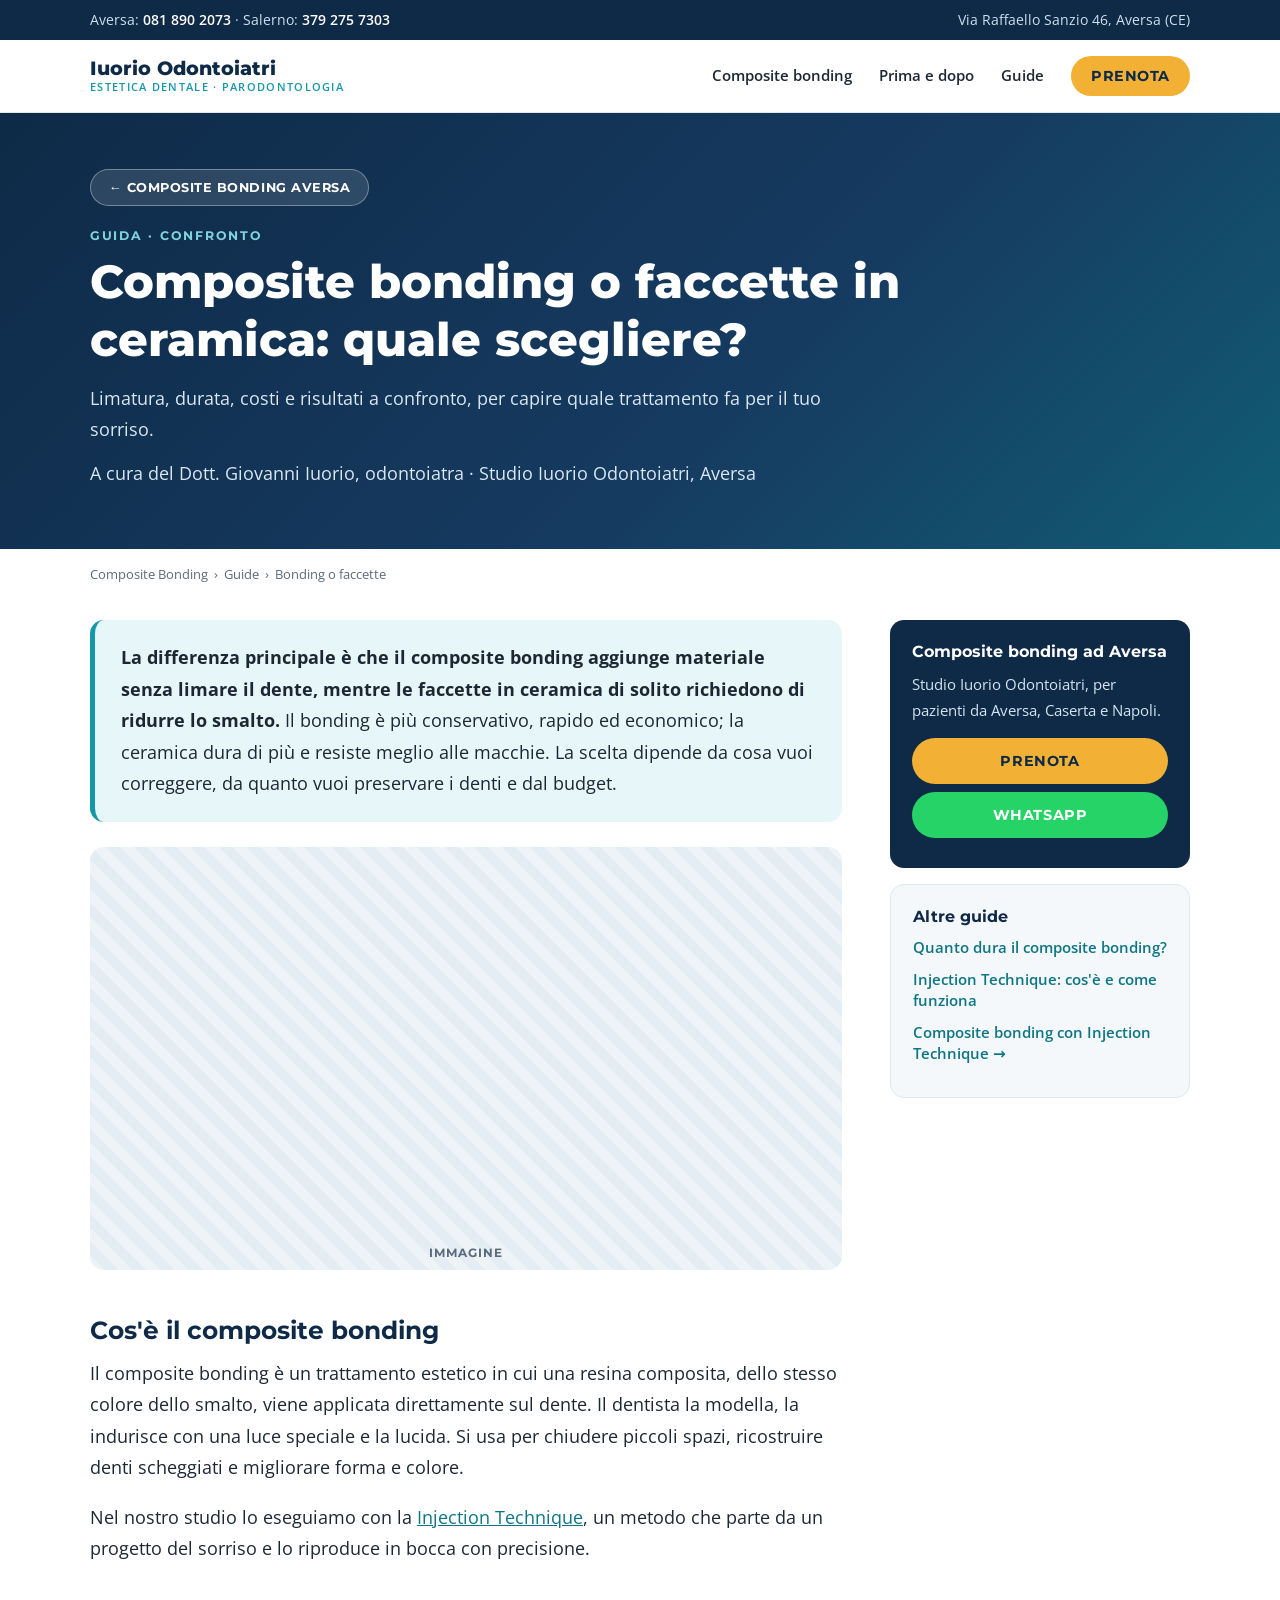
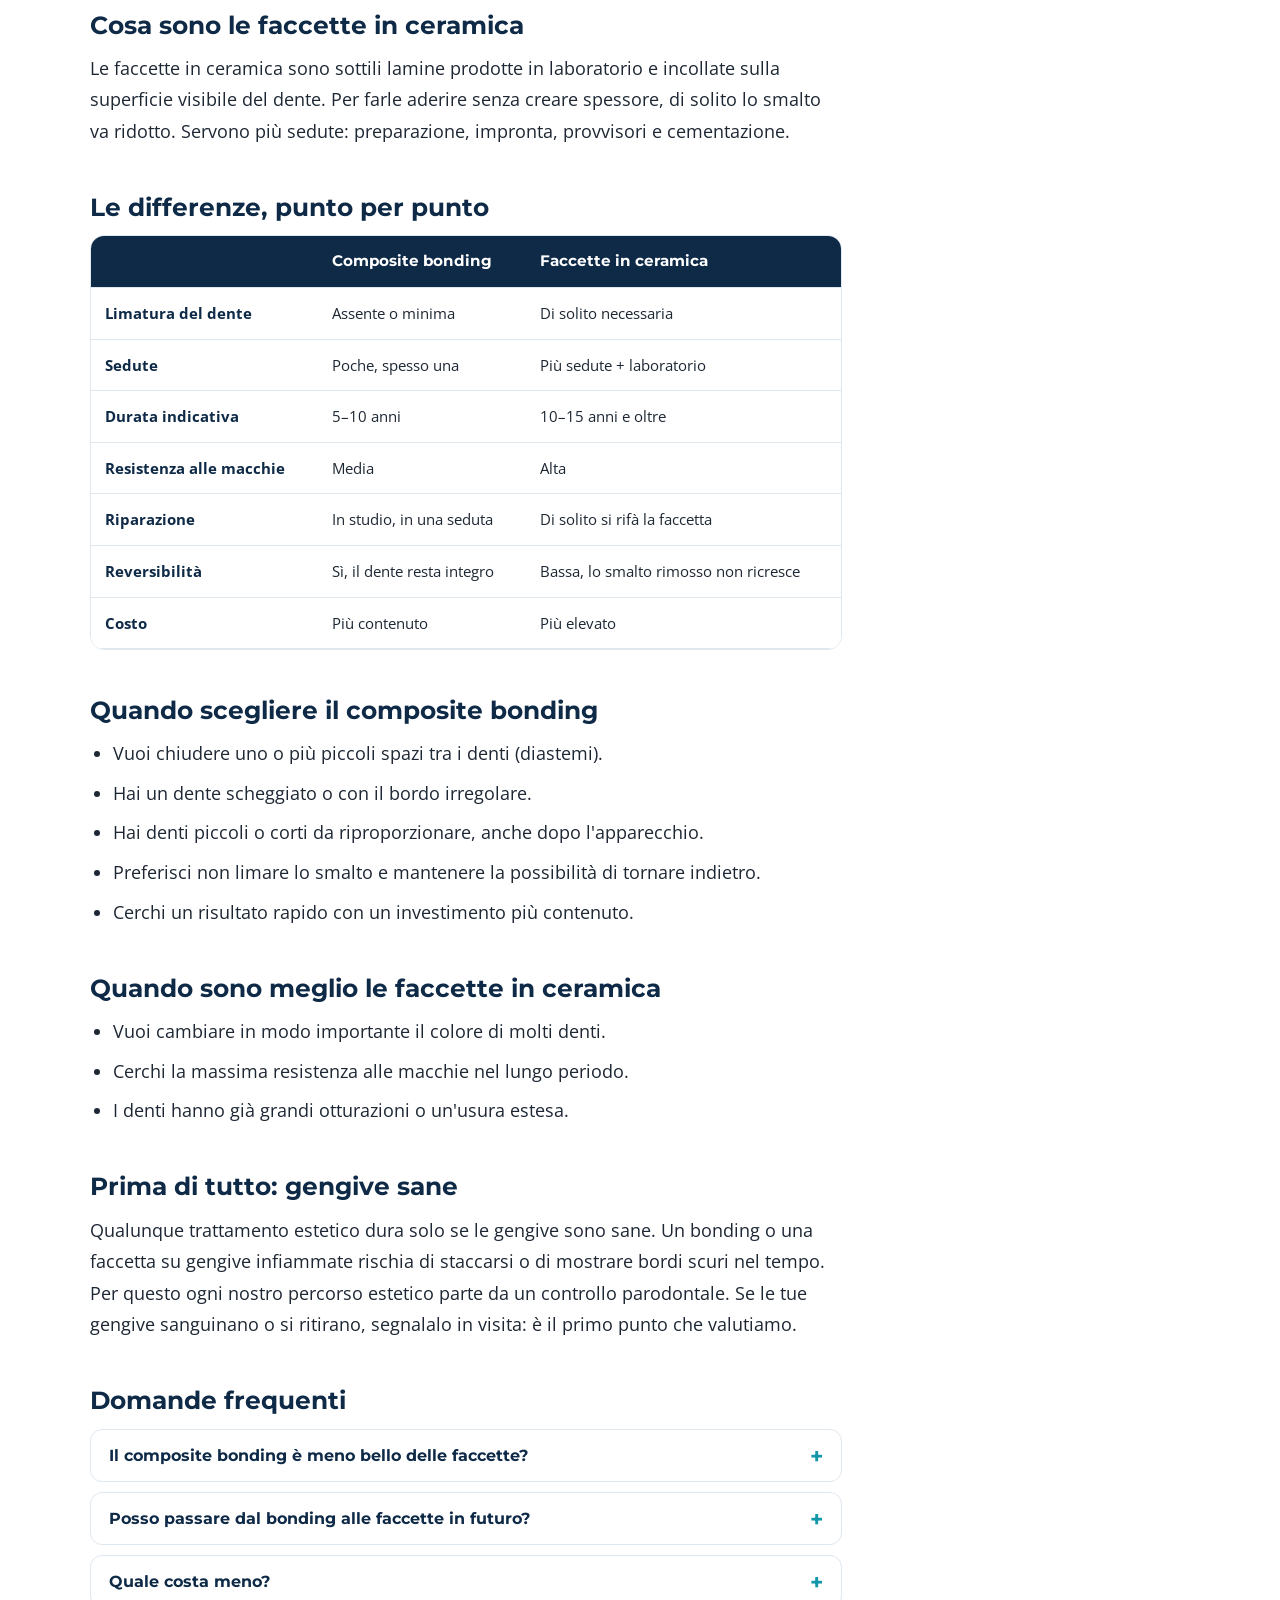
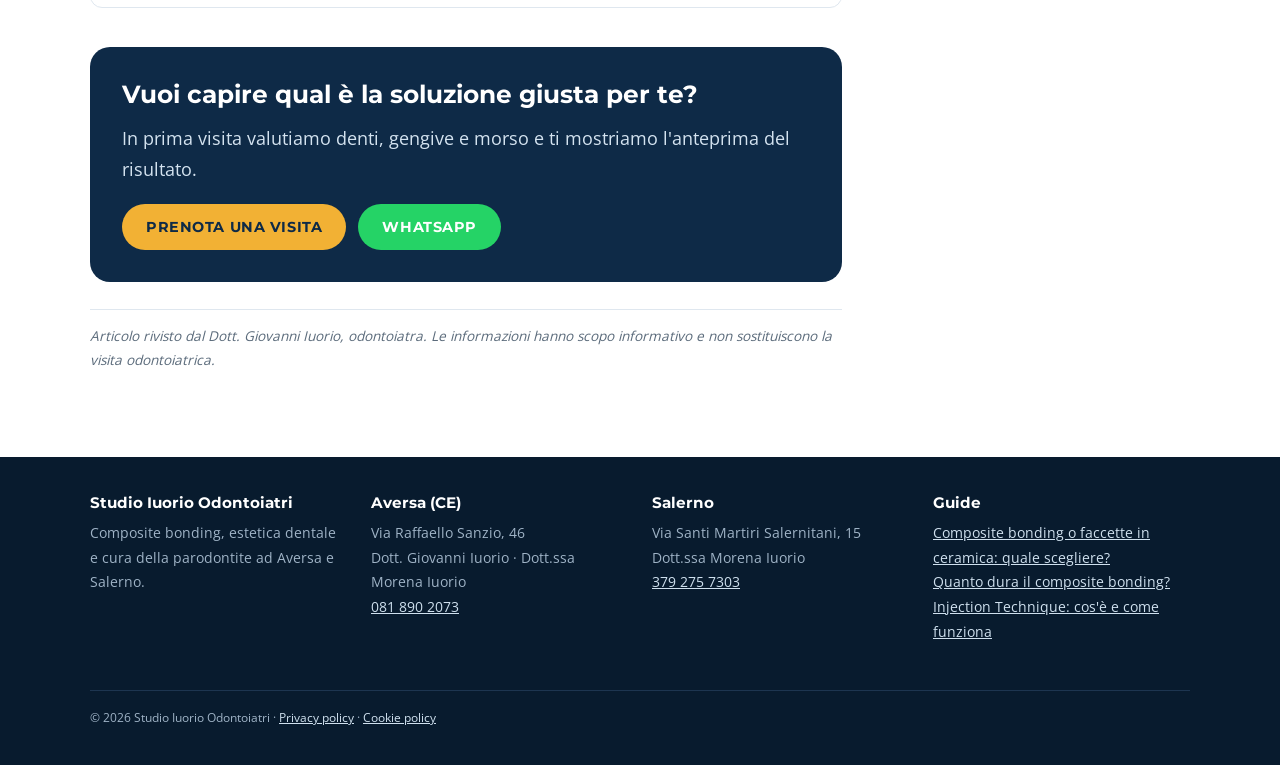
==== composite-bonding-o-faccette.html @ a91147c6 "Prima versione del sito Composite Bonding Aversa Landing, tre guide, pagina di ringraziamento, modul" ====
<!doctype html>
<html lang="it">
<head>
<meta charset="utf-8">
<meta name="viewport" content="width=device-width, initial-scale=1">
<title>Composite bonding o faccette in ceramica: quale scegliere? | Iuorio Odontoiatri</title>
<meta name="description" content="Differenze tra composite bonding e faccette in ceramica: limatura, durata, costi e risultati. La guida per scegliere, a cura dello Studio Iuorio Odontoiatri di Aversa.">
<meta name="robots" content="index, follow, max-image-preview:large">
<!-- Aggiungere qui il canonical con l'indirizzo definitivo della pagina, es.:
<link rel="canonical" href="https://www.TUODOMINIO.it/composite-bonding-o-faccette/"> -->
<meta name="geo.region" content="IT-CE">
<meta name="geo.placename" content="Aversa">
<meta property="og:locale" content="it_IT">
<meta property="og:type" content="article">
<meta property="og:site_name" content="Studio Iuorio Odontoiatri">
<meta property="og:title" content="Composite bonding o faccette in ceramica: quale scegliere?">
<meta property="og:description" content="Differenze tra composite bonding e faccette in ceramica: limatura, durata, costi e risultati. La guida per scegliere, a cura dello Studio Iuorio Odontoiatri di Aversa.">
<meta name="twitter:card" content="summary_large_image">
<link rel="preload" href="fonts/montserrat-latin-800-normal.woff2" as="font" type="font/woff2" crossorigin>
<link rel="stylesheet" href="fonts.css">
<script type="application/ld+json">
{
  "@context": "https://schema.org",
  "@graph": [
    {
      "@type": "MedicalWebPage",
      "name": "Composite bonding o faccette in ceramica: quale scegliere?",
      "description": "Differenze tra composite bonding e faccette in ceramica: limatura, durata, costi e risultati. La guida per scegliere, a cura dello Studio Iuorio Odontoiatri di Aversa.",
      "inLanguage": "it-IT",
      "about": {
        "@type": "MedicalProcedure",
        "name": "Composite bonding con Injection Technique"
      },
      "lastReviewed": "2026-10-22",
      "reviewedBy": {
        "@type": "Person",
        "name": "Dott. Giovanni Iuorio",
        "jobTitle": "Odontoiatra"
      }
    },
    {
      "@type": "Article",
      "headline": "Composite bonding o faccette in ceramica: quale scegliere?",
      "description": "Differenze tra composite bonding e faccette in ceramica: limatura, durata, costi e risultati. La guida per scegliere, a cura dello Studio Iuorio Odontoiatri di Aversa.",
      "inLanguage": "it-IT",
      "datePublished": "2026-10-22",
      "dateModified": "2026-10-22",
      "author": {
        "@type": "Person",
        "name": "Dott. Giovanni Iuorio",
        "jobTitle": "Odontoiatra"
      },
      "publisher": {
        "@type": "Dentist",
        "name": "Studio Iuorio Odontoiatri",
        "address": {
          "@type": "PostalAddress",
          "streetAddress": "Via Raffaello Sanzio, 46",
          "addressLocality": "Aversa",
          "postalCode": "81031",
          "addressRegion": "CE",
          "addressCountry": "IT"
        },
        "telephone": "+39 081 890 2073"
      }
    },
    {
      "@type": "BreadcrumbList",
      "itemListElement": [
        {
          "@type": "ListItem",
          "position": 1,
          "name": "Composite Bonding",
          "item": "/"
        },
        {
          "@type": "ListItem",
          "position": 2,
          "name": "Bonding o faccette"
        }
      ]
    },
    {
      "@type": "FAQPage",
      "mainEntity": [
        {
          "@type": "Question",
          "name": "Il composite bonding è meno bello delle faccette?",
          "acceptedAnswer": {
            "@type": "Answer",
            "text": "No. Appena eseguito, un bonding ben fatto è molto naturale. La differenza si vede negli anni: la ceramica mantiene meglio colore e brillantezza, il composito richiede qualche lucidatura."
          }
        },
        {
          "@type": "Question",
          "name": "Posso passare dal bonding alle faccette in futuro?",
          "acceptedAnswer": {
            "@type": "Answer",
            "text": "Sì. Poiché il bonding non riduce il dente, resta possibile scegliere le faccette più avanti."
          }
        },
        {
          "@type": "Question",
          "name": "Quale costa meno?",
          "acceptedAnswer": {
            "@type": "Answer",
            "text": "In genere il composite bonding. Il preventivo dipende dal numero di denti e dalla complessità del caso, e lo definiamo in visita."
          }
        }
      ]
    }
  ]
}
</script>
<style>
:root{--navy:#0e2a47;--navy-2:#163b61;--teal:#1497a8;--teal-dk:#0d7685;--aqua:#e7f6f8;--gold:#f2b134;--ink:#1d2733;--muted:#5b6b7b;--bg:#fff;--soft:#f5f8fb;--line:#dfe7ef;--wa:#25d366;--r:14px;--shadow:0 10px 30px rgba(14,42,71,.10)}
*{box-sizing:border-box;margin:0;padding:0}
html{scroll-behavior:smooth}
body{font-family:"Open Sans",system-ui,sans-serif;color:var(--ink);background:var(--bg);line-height:1.75;font-size:18px}
h1,h2,h3,h4{font-family:"Montserrat",sans-serif;color:var(--navy);line-height:1.25}
a{color:var(--teal-dk)}
.wrap{max-width:1140px;margin:0 auto;padding:0 20px}
.btn{display:inline-flex;align-items:center;gap:.5em;padding:14px 24px;border-radius:50px;font:700 .9rem "Montserrat",sans-serif;text-decoration:none;text-transform:uppercase;letter-spacing:.04em;transition:transform .15s,box-shadow .15s}
.btn:hover{transform:translateY(-2px);box-shadow:var(--shadow)}
.btn-primary{background:var(--gold);color:var(--navy)}
.btn-teal{background:var(--teal);color:#fff}
.btn-wa{background:var(--wa);color:#fff}
.top{background:var(--navy);color:#cfe0ee;font-size:.85rem}
.top .wrap{display:flex;justify-content:space-between;gap:12px;flex-wrap:wrap;padding-top:8px;padding-bottom:8px}
.top a{color:#fff;text-decoration:none;font-weight:600}
header.nav{position:sticky;top:0;z-index:50;background:#fff;border-bottom:1px solid var(--line)}
header.nav .wrap{display:flex;align-items:center;justify-content:space-between;height:72px}
.logo{font:800 1.2rem "Montserrat",sans-serif;color:var(--navy);text-decoration:none;line-height:1.1}
.logo small{display:block;font:600 .68rem "Open Sans",sans-serif;color:var(--teal);letter-spacing:.12em;text-transform:uppercase}
header nav a{margin-left:22px;text-decoration:none;color:var(--ink);font-weight:600;font-size:.92rem}
header nav a.btn{color:var(--navy);padding:11px 20px}
@media(max-width:860px){header nav a:not(.btn){display:none}}
.hero{background:linear-gradient(135deg,var(--navy) 0%,var(--navy-2) 60%,var(--teal-dk) 130%);color:#fff;padding:56px 0 60px}
.btn-home{background:rgba(255,255,255,.12);color:#fff;border:1px solid rgba(255,255,255,.35);padding:10px 18px;font-size:.8rem;margin-bottom:22px}
.btn-home:hover{background:var(--gold);color:var(--navy);border-color:var(--gold)}
.hero .eyebrow{display:block;font:700 .78rem "Montserrat",sans-serif;letter-spacing:.14em;text-transform:uppercase;color:#7fd3de;margin-bottom:.8em}
.hero h1{color:#fff;font-size:clamp(1.9rem,4.6vw,2.9rem);font-weight:800;max-width:820px}
.hero p{color:#d9e7f3;max-width:760px;margin-top:.8em;font-size:1.1rem}
.byline{margin-top:1.4em;font-size:.88rem;color:#b9cfe2}
.crumbs{font-size:.82rem;color:var(--muted);padding-top:14px;padding-bottom:14px}
.crumbs a{color:var(--muted);text-decoration:none}
.crumbs ol{list-style:none;display:flex;flex-wrap:wrap;gap:6px}
.crumbs li+li::before{content:"›";margin-right:6px}
.layout{display:grid;grid-template-columns:minmax(0,1fr) 300px;gap:48px;padding:20px 20px 72px}
@media(max-width:940px){.layout{grid-template-columns:1fr}}
article h2{font-size:1.55rem;margin:1.8em 0 .5em}
article h2:first-child{margin-top:0}
article p{margin-bottom:1em}
article ul,article ol{margin:0 0 1.2em 1.3em}
article li{margin-bottom:.45em}
.answer{background:var(--aqua);border-left:5px solid var(--teal);border-radius:var(--r);padding:22px 26px;margin-bottom:1.4em}
.answer p:last-child{margin:0}
.ph{aspect-ratio:16/9;border-radius:var(--r);background:repeating-linear-gradient(45deg,#eef3f8,#eef3f8 10px,#e4ecf4 10px,#e4ecf4 20px);display:flex;align-items:flex-end;justify-content:center;padding:10px;font:700 .75rem "Montserrat",sans-serif;color:var(--muted);text-transform:uppercase;letter-spacing:.08em;margin:0 0 1.6em}
.tbl-wrap{overflow-x:auto;margin:0 0 1.4em;border-radius:var(--r);border:1px solid var(--line)}
table{width:100%;border-collapse:collapse;min-width:520px;background:#fff}
th,td{padding:12px 14px;text-align:left;border-bottom:1px solid var(--line);font-size:.95rem}
thead th{background:var(--navy);color:#fff;font-family:"Montserrat",sans-serif}
tbody th{color:var(--navy)}
.faq details{background:#fff;border:1px solid var(--line);border-radius:12px;margin-bottom:10px;padding:0 18px}
.faq summary{cursor:pointer;list-style:none;padding:16px 28px 16px 0;font:700 1rem "Montserrat",sans-serif;color:var(--navy);position:relative}
.faq summary::-webkit-details-marker{display:none}
.faq summary::after{content:"+";position:absolute;right:0;top:12px;font-size:1.4rem;color:var(--teal)}
.faq details[open] summary::after{content:"–"}
.faq details p{color:var(--muted);padding-bottom:16px;margin:0}
.cta-box{background:var(--navy);color:#fff;border-radius:20px;padding:32px;margin-top:2.2em}
.cta-box h2{color:#fff;margin-top:0}
.cta-box p{color:#d4e3f0}
.cta-box .row{display:flex;flex-wrap:wrap;gap:12px;margin-top:6px}
.note{font-size:.85rem;color:var(--muted);font-style:italic;margin-top:2em;border-top:1px solid var(--line);padding-top:14px}
aside .box{position:sticky;top:92px;display:grid;gap:16px}
.side{background:var(--soft);border:1px solid var(--line);border-radius:var(--r);padding:22px}
.side h3{font-size:1rem;margin-bottom:.6em}
.side ul{list-style:none}
.side li{margin-bottom:.7em;font-size:.95rem;line-height:1.4}
.side li a{text-decoration:none;font-weight:600}
.side.cta{background:var(--navy);border:0;color:#d4e3f0}
.side.cta h3{color:#fff}
.side.cta p{font-size:.92rem;margin-bottom:1em}
.side.cta .btn{width:100%;justify-content:center;margin-bottom:8px}
footer{background:#081b2e;color:#9fb3c6;font-size:.88rem;padding:36px 0}
footer a{color:#cfe0ee}
footer .wrap{display:grid;grid-template-columns:repeat(auto-fit,minmax(220px,1fr));gap:24px}
footer h4{color:#fff;font-size:.95rem;margin-bottom:.6em}
footer ul{list-style:none}
.legal{border-top:1px solid #1d3550;margin-top:22px;padding-top:16px;font-size:.78rem;grid-column:1/-1}
.mobile-cta{display:none;position:fixed;bottom:0;left:0;right:0;z-index:60;background:#fff;border-top:1px solid var(--line);padding:10px 12px;gap:10px}
.mobile-cta .btn{flex:1;justify-content:center;padding:13px 10px;font-size:.82rem}
@media(max-width:700px){.mobile-cta{display:flex}body{padding-bottom:72px}}
</style>
</head>
<body>

<div class="top"><div class="wrap">
  <span>Aversa: <a href="tel:+390818902073">081 890 2073</a> · Salerno: <a href="tel:+393792757303">379 275 7303</a></span>
  <span>Via Raffaello Sanzio 46, Aversa (CE)</span>
</div></div>

<header class="nav"><div class="wrap">
  <a class="logo" href="/">Iuorio Odontoiatri<small>Estetica dentale · Parodontologia</small></a>
  <nav aria-label="Navigazione">
    <a href="/">Composite bonding</a>
    <a href="/#casi">Prima e dopo</a>
    <a href="/#approfondimenti">Guide</a>
    <a class="btn btn-primary" href="/#prenota">Prenota</a>
  </nav>
</div></header>

<main>
<section class="hero"><div class="wrap">
  <a class="btn btn-home" href="/">← Composite Bonding Aversa</a>
  <span class="eyebrow">Guida · Confronto</span>
  <h1>Composite bonding o faccette in ceramica: quale scegliere?</h1>
  <p>Limatura, durata, costi e risultati a confronto, per capire quale trattamento fa per il tuo sorriso.</p>
  <p class="byline">A cura del Dott. Giovanni Iuorio, odontoiatra · Studio Iuorio Odontoiatri, Aversa</p>
</div></section>

<nav class="crumbs wrap" aria-label="Breadcrumb"><ol>
  <li><a href="/">Composite Bonding</a></li>
  <li><a href="/#approfondimenti">Guide</a></li>
  <li aria-current="page">Bonding o faccette</li>
</ol></nav>

<div class="wrap layout" style="padding-left:20px;padding-right:20px">
<article>
  <div class="answer"><p><strong>La differenza principale è che il composite bonding aggiunge materiale senza limare il dente, mentre le faccette in ceramica di solito richiedono di ridurre lo smalto.</strong> Il bonding è più conservativo, rapido ed economico; la ceramica dura di più e resiste meglio alle macchie. La scelta dipende da cosa vuoi correggere, da quanto vuoi preservare i denti e dal budget.</p></div>
  <div class="ph" role="img" aria-label="Confronto tra composite bonding e faccette in ceramica sui denti anteriori">Immagine</div>
  <!-- Sostituire il riquadro con una foto reale: <img src="..." alt="Confronto tra composite bonding e faccette in ceramica sui denti anteriori" width="1200" height="675" loading="lazy"> -->
  
<h2>Cos'è il composite bonding</h2>
<p>Il composite bonding è un trattamento estetico in cui una resina composita, dello stesso colore dello smalto, viene applicata direttamente sul dente. Il dentista la modella, la indurisce con una luce speciale e la lucida. Si usa per chiudere piccoli spazi, ricostruire denti scheggiati e migliorare forma e colore.</p>
<p>Nel nostro studio lo eseguiamo con la <a href="injection-technique-denti.html">Injection Technique</a>, un metodo che parte da un progetto del sorriso e lo riproduce in bocca con precisione.</p>
<h2>Cosa sono le faccette in ceramica</h2>
<p>Le faccette in ceramica sono sottili lamine prodotte in laboratorio e incollate sulla superficie visibile del dente. Per farle aderire senza creare spessore, di solito lo smalto va ridotto. Servono più sedute: preparazione, impronta, provvisori e cementazione.</p>
<h2>Le differenze, punto per punto</h2>
<div class="tbl-wrap"><table>
<thead><tr><th scope="col"></th><th scope="col">Composite bonding</th><th scope="col">Faccette in ceramica</th></tr></thead>
<tbody>
<tr><th scope="row">Limatura del dente</th><td>Assente o minima</td><td>Di solito necessaria</td></tr>
<tr><th scope="row">Sedute</th><td>Poche, spesso una</td><td>Più sedute + laboratorio</td></tr>
<tr><th scope="row">Durata indicativa</th><td>5–10 anni</td><td>10–15 anni e oltre</td></tr>
<tr><th scope="row">Resistenza alle macchie</th><td>Media</td><td>Alta</td></tr>
<tr><th scope="row">Riparazione</th><td>In studio, in una seduta</td><td>Di solito si rifà la faccetta</td></tr>
<tr><th scope="row">Reversibilità</th><td>Sì, il dente resta integro</td><td>Bassa, lo smalto rimosso non ricresce</td></tr>
<tr><th scope="row">Costo</th><td>Più contenuto</td><td>Più elevato</td></tr>
</tbody></table></div>
<h2>Quando scegliere il composite bonding</h2>
<ul>
<li>Vuoi chiudere uno o più piccoli spazi tra i denti (diastemi).</li>
<li>Hai un dente scheggiato o con il bordo irregolare.</li>
<li>Hai denti piccoli o corti da riproporzionare, anche dopo l'apparecchio.</li>
<li>Preferisci non limare lo smalto e mantenere la possibilità di tornare indietro.</li>
<li>Cerchi un risultato rapido con un investimento più contenuto.</li>
</ul>
<h2>Quando sono meglio le faccette in ceramica</h2>
<ul>
<li>Vuoi cambiare in modo importante il colore di molti denti.</li>
<li>Cerchi la massima resistenza alle macchie nel lungo periodo.</li>
<li>I denti hanno già grandi otturazioni o un'usura estesa.</li>
</ul>
<h2>Prima di tutto: gengive sane</h2>
<p>Qualunque trattamento estetico dura solo se le gengive sono sane. Un bonding o una faccetta su gengive infiammate rischia di staccarsi o di mostrare bordi scuri nel tempo. Per questo ogni nostro percorso estetico parte da un controllo parodontale. Se le tue gengive sanguinano o si ritirano, segnalalo in visita: è il primo punto che valutiamo.</p>

  <h2>Domande frequenti</h2>
  <div class="faq">
<details><summary>Il composite bonding è meno bello delle faccette?</summary><p>No. Appena eseguito, un bonding ben fatto è molto naturale. La differenza si vede negli anni: la ceramica mantiene meglio colore e brillantezza, il composito richiede qualche lucidatura.</p></details>
<details><summary>Posso passare dal bonding alle faccette in futuro?</summary><p>Sì. Poiché il bonding non riduce il dente, resta possibile scegliere le faccette più avanti.</p></details>
<details><summary>Quale costa meno?</summary><p>In genere il composite bonding. Il preventivo dipende dal numero di denti e dalla complessità del caso, e lo definiamo in visita.</p></details>
  </div>
  <div class="cta-box">
    <h2>Vuoi capire qual è la soluzione giusta per te?</h2>
    <p>In prima visita valutiamo denti, gengive e morso e ti mostriamo l'anteprima del risultato.</p>
    <div class="row">
      <a class="btn btn-primary" href="/#prenota">Prenota una visita</a>
      <a class="btn btn-wa" href="https://api.whatsapp.com/send?phone=393387776558&text=Buongiorno%2C%20vorrei%20informazioni%20sul%20composite%20bonding" rel="noopener">WhatsApp</a>
    </div>
  </div>
  <p class="note">Articolo rivisto dal Dott. Giovanni Iuorio, odontoiatra. Le informazioni hanno scopo informativo e non sostituiscono la visita odontoiatrica.</p>
</article>

<aside><div class="box">
  <div class="side cta">
    <h3>Composite bonding ad Aversa</h3>
    <p>Studio Iuorio Odontoiatri, per pazienti da Aversa, Caserta e Napoli.</p>
    <a class="btn btn-primary" href="/#prenota">Prenota</a>
    <a class="btn btn-wa" href="https://api.whatsapp.com/send?phone=393387776558&text=Buongiorno%2C%20vorrei%20informazioni%20sul%20composite%20bonding" rel="noopener">WhatsApp</a>
  </div>
  <div class="side">
    <h3>Altre guide</h3>
    <ul>
<li><a href="quanto-dura-composite-bonding.html">Quanto dura il composite bonding?</a></li>
<li><a href="injection-technique-denti.html">Injection Technique: cos'è e come funziona</a></li>
      <li><a href="/">Composite bonding con Injection Technique →</a></li>
    </ul>
  </div>
</div></aside>
</div>
</main>

<footer><div class="wrap">
  <div>
    <h4>Studio Iuorio Odontoiatri</h4>
    <p>Composite bonding, estetica dentale e cura della parodontite ad Aversa e Salerno.</p>
  </div>
  <div>
    <h4>Aversa (CE)</h4>
    <ul><li>Via Raffaello Sanzio, 46</li><li>Dott. Giovanni Iuorio · Dott.ssa Morena Iuorio</li><li><a href="tel:+390818902073">081 890 2073</a></li></ul>
  </div>
  <div>
    <h4>Salerno</h4>
    <ul><li>Via Santi Martiri Salernitani, 15</li><li>Dott.ssa Morena Iuorio</li><li><a href="tel:+393792757303">379 275 7303</a></li></ul>
  </div>
  <div>
    <h4>Guide</h4>
    <ul><li><a href="composite-bonding-o-faccette.html">Composite bonding o faccette in ceramica: quale scegliere?</a></li><li><a href="quanto-dura-composite-bonding.html">Quanto dura il composite bonding?</a></li><li><a href="injection-technique-denti.html">Injection Technique: cos'è e come funziona</a></li></ul>
  </div>
  <p class="legal">© 2026 Studio Iuorio Odontoiatri · <a href="https://www.iubenda.com/privacy-policy/79728428">Privacy policy</a> · <a href="https://www.iubenda.com/privacy-policy/79728428/cookie-policy">Cookie policy</a></p>
</div></footer>

<div class="mobile-cta">
  <a class="btn btn-teal" href="tel:+390818902073">Chiama</a>
  <a class="btn btn-wa" href="https://api.whatsapp.com/send?phone=393387776558&text=Buongiorno%2C%20vorrei%20informazioni%20sul%20composite%20bonding">WhatsApp</a>
</div>
</body>
</html>
---- fonts.css ----
@font-face{font-family:"Montserrat";font-style:normal;font-weight:600;font-display:swap;src:url(fonts/montserrat-latin-600-normal.woff2) format("woff2")}
@font-face{font-family:"Montserrat";font-style:normal;font-weight:700;font-display:swap;src:url(fonts/montserrat-latin-700-normal.woff2) format("woff2")}
@font-face{font-family:"Montserrat";font-style:normal;font-weight:800;font-display:swap;src:url(fonts/montserrat-latin-800-normal.woff2) format("woff2")}
@font-face{font-family:"Open Sans";font-style:normal;font-weight:400;font-display:swap;src:url(fonts/open-sans-latin-400-normal.woff2) format("woff2")}
@font-face{font-family:"Open Sans";font-style:normal;font-weight:600;font-display:swap;src:url(fonts/open-sans-latin-600-normal.woff2) format("woff2")}
@font-face{font-family:"Open Sans";font-style:normal;font-weight:700;font-display:swap;src:url(fonts/open-sans-latin-700-normal.woff2) format("woff2")}
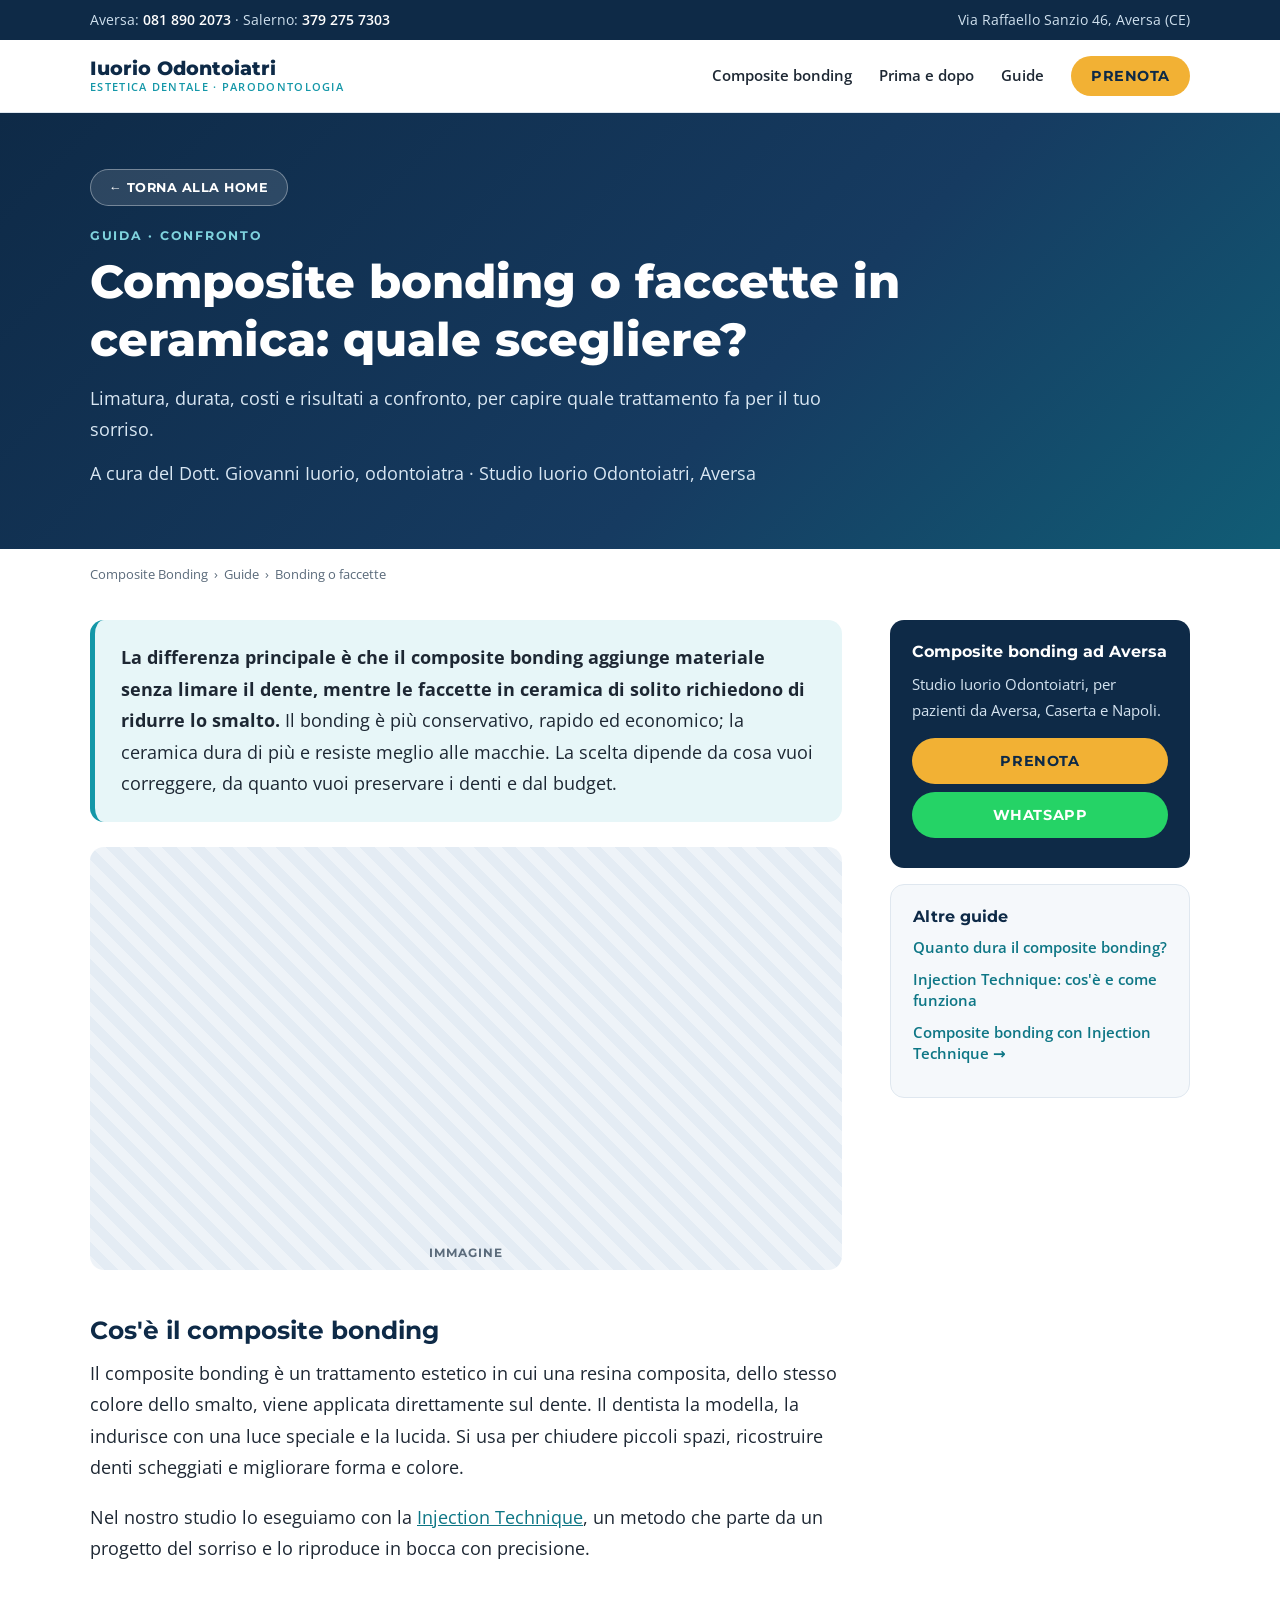
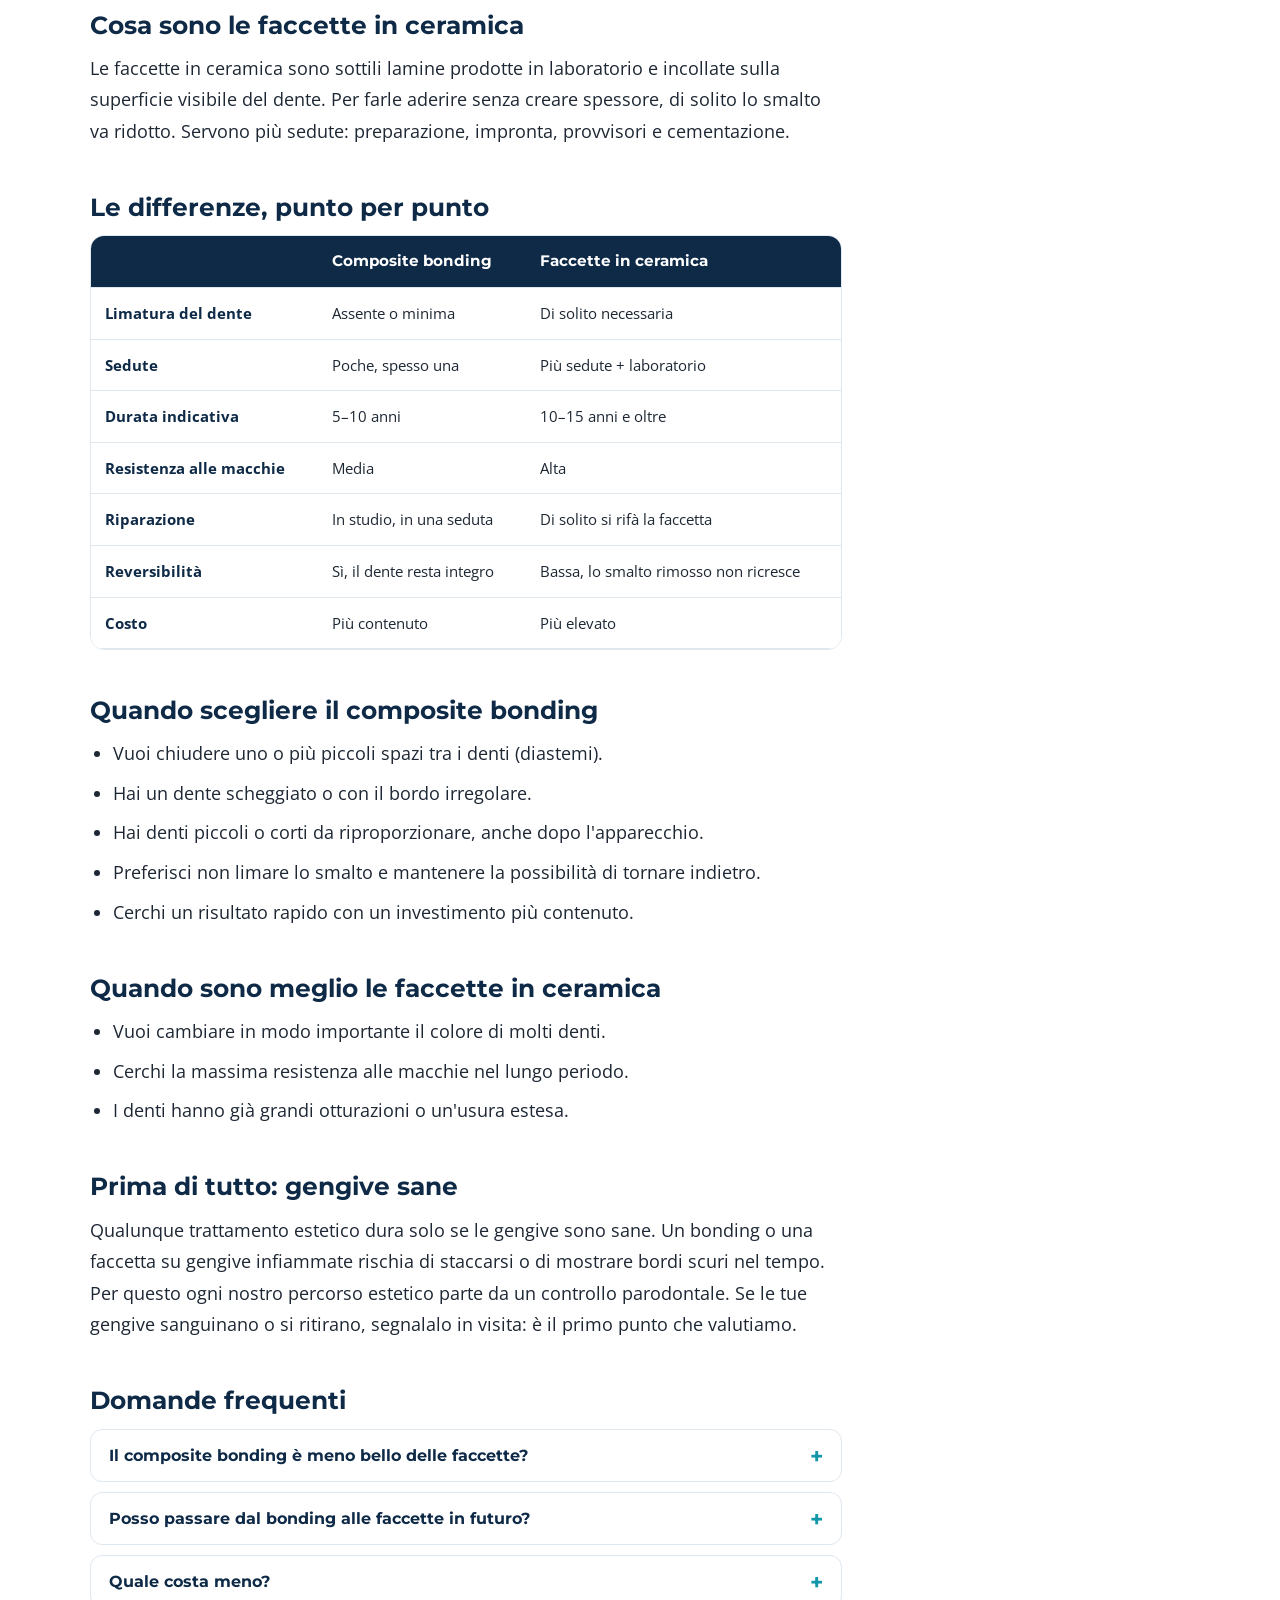
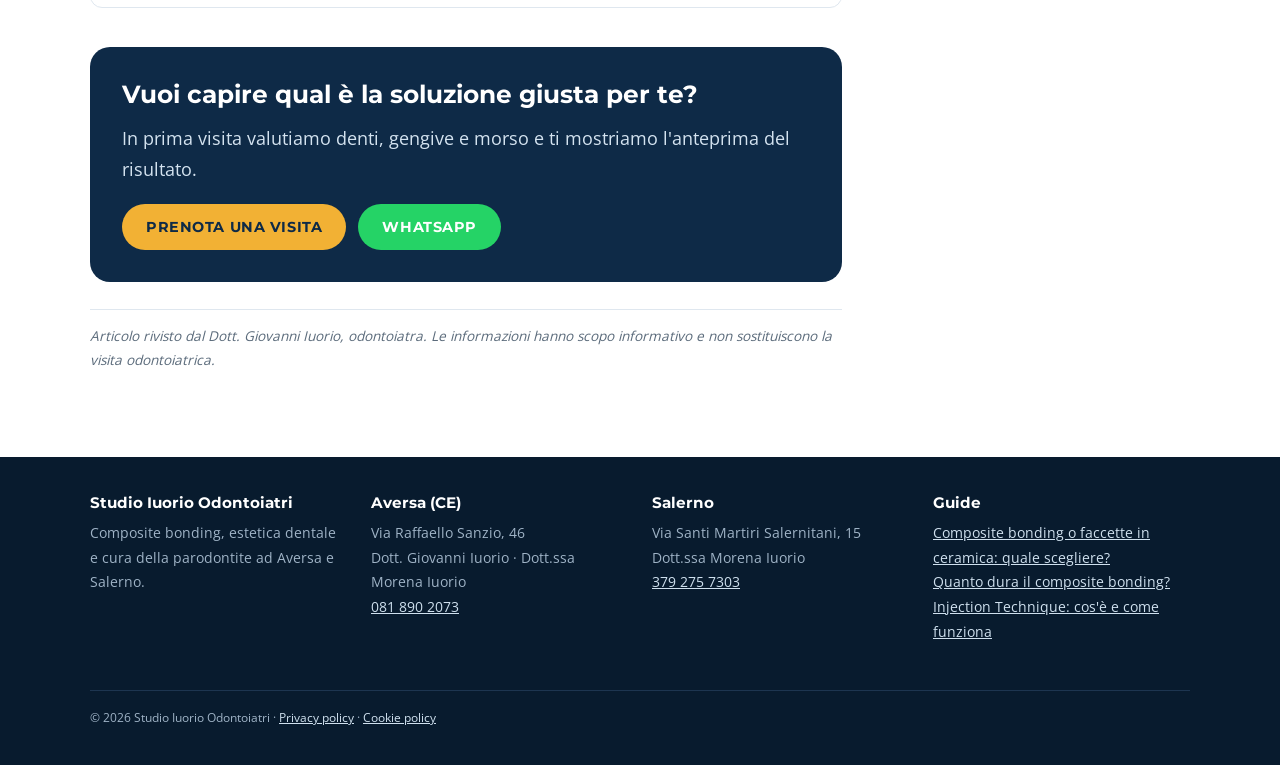
==== commit f2f6be78: "Pulsanti di ritorno alla home rinominati in Torna alla home Co-Authored-By: Claude Opus 5.5 <noreply" ====
--- a/composite-bonding-o-faccette.html
+++ b/composite-bonding-o-faccette.html
@@ -212,7 +212,7 @@
 
 <main>
 <section class="hero"><div class="wrap">
-  <a class="btn btn-home" href="/">← Composite Bonding Aversa</a>
+  <a class="btn btn-home" href="/">← Torna alla home</a>
   <span class="eyebrow">Guida · Confronto</span>
   <h1>Composite bonding o faccette in ceramica: quale scegliere?</h1>
   <p>Limatura, durata, costi e risultati a confronto, per capire quale trattamento fa per il tuo sorriso.</p>
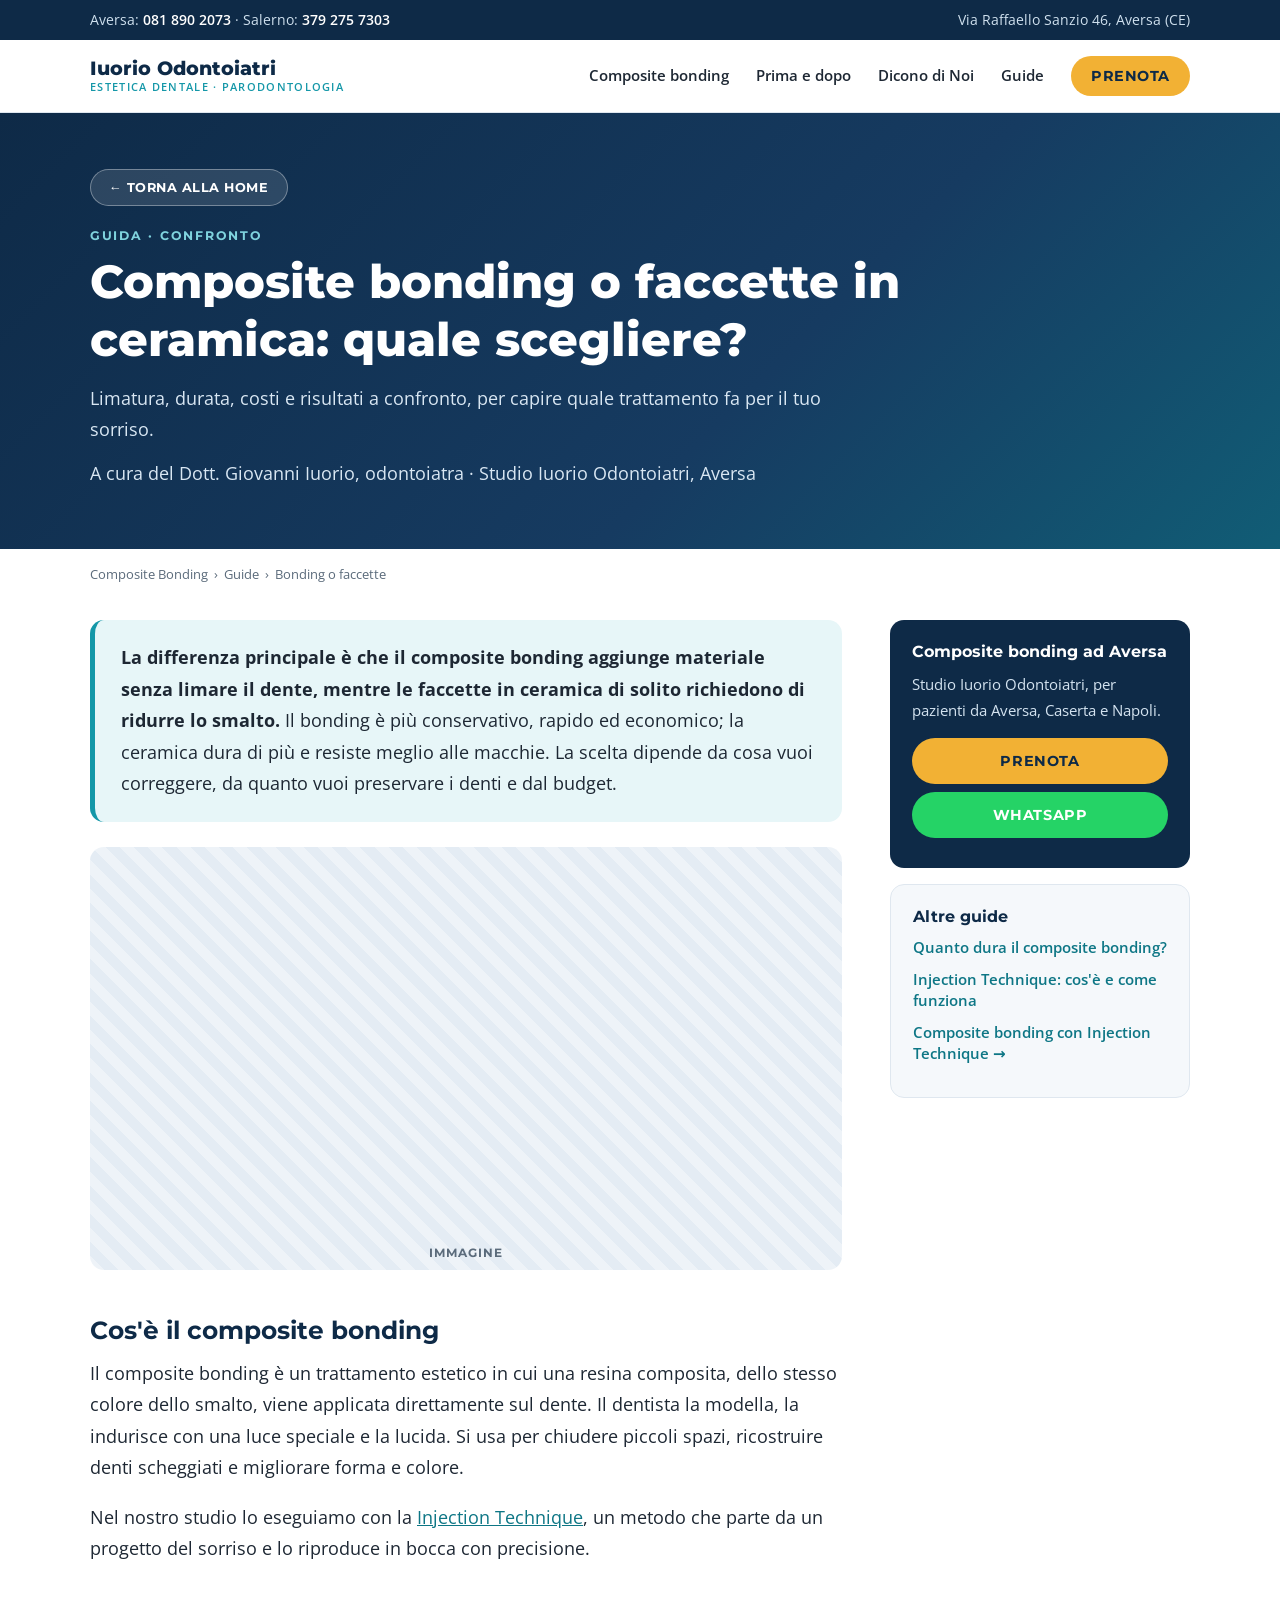
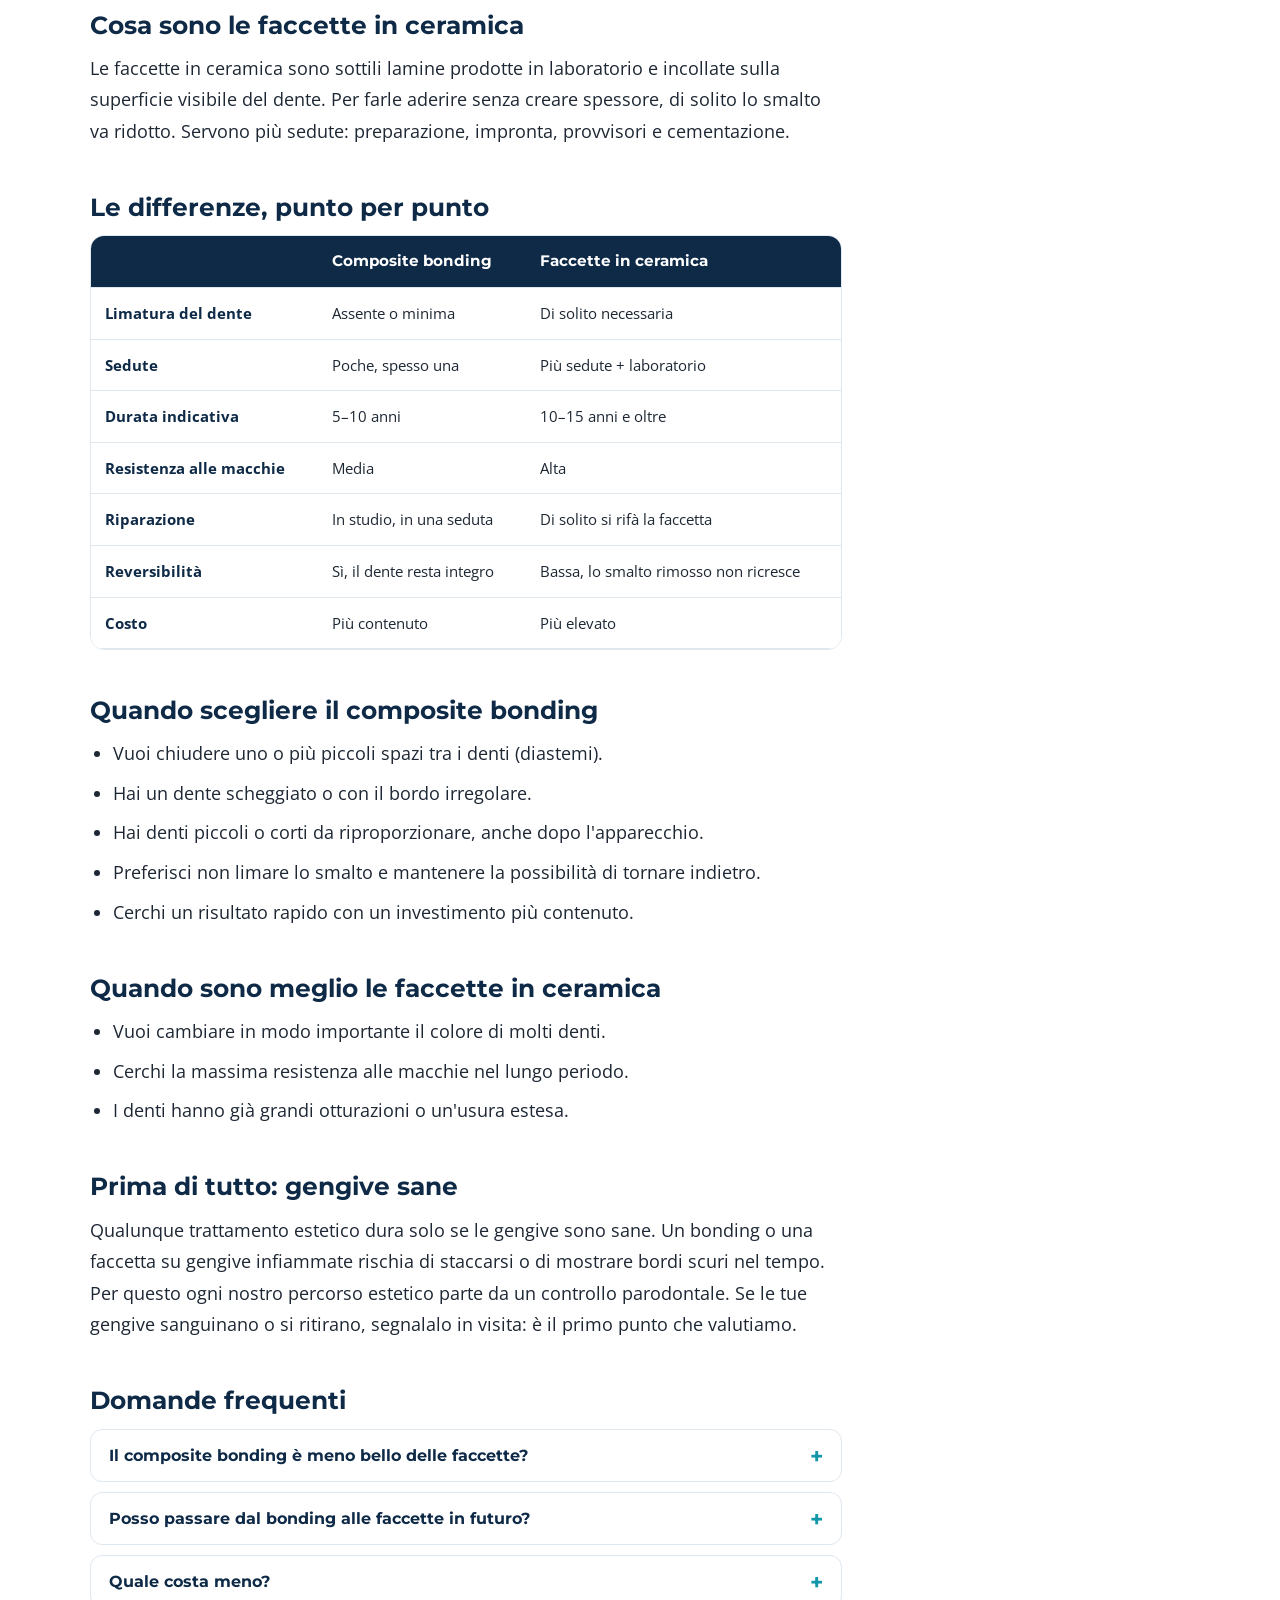
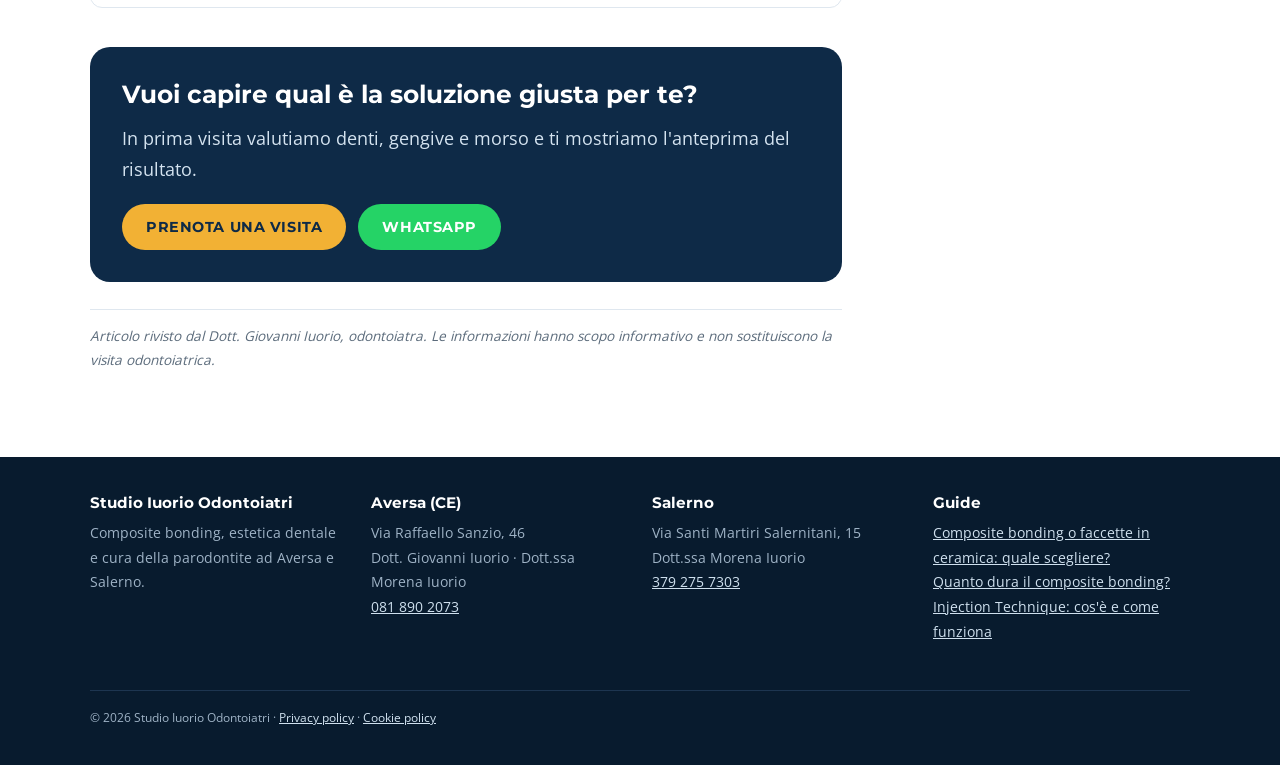
==== commit e6859341: "Sezione recensioni Trustindex dopo i casi prima e dopo e voce di menu Dicono di Noi Co-Authored-By: " ====
--- a/composite-bonding-o-faccette.html
+++ b/composite-bonding-o-faccette.html
@@ -3,11 +3,20 @@
 <head>
 <meta charset="utf-8">
 <meta name="viewport" content="width=device-width, initial-scale=1">
+<!-- Consenso cookie iubenda (stessa configurazione del sito principale) -->
+<script type="text/javascript" class="_iub_cs_skip">
+var _iub = _iub || [];
+_iub.csConfiguration = {"askConsentAtCookiePolicyUpdate":true,"floatingPreferencesButtonDisplay":"bottom-right","perPurposeConsent":true,"siteId":3633910,"whitelabel":false,"cookiePolicyId":79728428,"lang":"it","banner":{"acceptButtonCaptionColor":"#FFFFFF","acceptButtonColor":"#0073CE","acceptButtonDisplay":true,"backgroundColor":"#FFFFFF","closeButtonRejects":true,"customizeButtonCaptionColor":"#4D4D4D","customizeButtonColor":"#DADADA","customizeButtonDisplay":true,"explicitWithdrawal":true,"listPurposes":true,"ownerName":false,"position":"float-bottom-center","showTitle":false,"textColor":"#000000"}};
+</script>
+<script type="text/javascript" class="_iub_cs_skip" src="https://cs.iubenda.com/autoblocking/3633910.js" fetchpriority="low"></script>
+<script type="text/javascript" class="_iub_cs_skip" src="//cdn.iubenda.com/cs/iubenda_cs.js" charset="UTF-8" async></script>
+<!-- Google Tag Manager -->
+<script>(function(w,d,s,l,i){w[l]=w[l]||[];w[l].push({'gtm.start':new Date().getTime(),event:'gtm.js'});var f=d.getElementsByTagName(s)[0],j=d.createElement(s),dl=l!='dataLayer'?'&l='+l:'';j.async=true;j.src='https://www.googletagmanager.com/gtm.js?id='+i+dl;f.parentNode.insertBefore(j,f);})(window,document,'script','dataLayer','GTM-MC2VQ2FR');</script>
+<!-- Fine Google Tag Manager -->
 <title>Composite bonding o faccette in ceramica: quale scegliere? | Iuorio Odontoiatri</title>
 <meta name="description" content="Differenze tra composite bonding e faccette in ceramica: limatura, durata, costi e risultati. La guida per scegliere, a cura dello Studio Iuorio Odontoiatri di Aversa.">
 <meta name="robots" content="index, follow, max-image-preview:large">
-<!-- Aggiungere qui il canonical con l'indirizzo definitivo della pagina, es.:
-<link rel="canonical" href="https://www.TUODOMINIO.it/composite-bonding-o-faccette/"> -->
+<link rel="canonical" href="https://injection.specialistiparodontite.com/composite-bonding-o-faccette.html">
 <meta name="geo.region" content="IT-CE">
 <meta name="geo.placename" content="Aversa">
 <meta property="og:locale" content="it_IT">
@@ -15,6 +24,10 @@
 <meta property="og:site_name" content="Studio Iuorio Odontoiatri">
 <meta property="og:title" content="Composite bonding o faccette in ceramica: quale scegliere?">
 <meta property="og:description" content="Differenze tra composite bonding e faccette in ceramica: limatura, durata, costi e risultati. La guida per scegliere, a cura dello Studio Iuorio Odontoiatri di Aversa.">
+<meta property="og:url" content="https://injection.specialistiparodontite.com/composite-bonding-o-faccette.html">
+<meta property="og:image" content="https://injection.specialistiparodontite.com/img/og-injection-technique.jpg">
+<meta property="og:image:width" content="1200">
+<meta property="og:image:height" content="630">
 <meta name="twitter:card" content="summary_large_image">
 <link rel="preload" href="fonts/montserrat-latin-800-normal.woff2" as="font" type="font/woff2" crossorigin>
 <link rel="stylesheet" href="fonts.css">
@@ -44,6 +57,8 @@
       "description": "Differenze tra composite bonding e faccette in ceramica: limatura, durata, costi e risultati. La guida per scegliere, a cura dello Studio Iuorio Odontoiatri di Aversa.",
       "inLanguage": "it-IT",
       "datePublished": "2026-10-22",
+      "mainEntityOfPage": "https://injection.specialistiparodontite.com/composite-bonding-o-faccette.html",
+      "image": "https://injection.specialistiparodontite.com/img/og-injection-technique.jpg",
       "dateModified": "2026-10-22",
       "author": {
         "@type": "Person",
@@ -71,12 +86,13 @@
           "@type": "ListItem",
           "position": 1,
           "name": "Composite Bonding",
-          "item": "/"
+          "item": "https://injection.specialistiparodontite.com/"
         },
         {
           "@type": "ListItem",
           "position": 2,
-          "name": "Bonding o faccette"
+          "name": "Bonding o faccette",
+          "item": "https://injection.specialistiparodontite.com/composite-bonding-o-faccette.html"
         }
       ]
     },
@@ -134,7 +150,7 @@
 .logo small{display:block;font:600 .68rem "Open Sans",sans-serif;color:var(--teal);letter-spacing:.12em;text-transform:uppercase}
 header nav a{margin-left:22px;text-decoration:none;color:var(--ink);font-weight:600;font-size:.92rem}
 header nav a.btn{color:var(--navy);padding:11px 20px}
-@media(max-width:860px){header nav a:not(.btn){display:none}}
+@media(max-width:1000px){header nav a:not(.btn){display:none}}
 .hero{background:linear-gradient(135deg,var(--navy) 0%,var(--navy-2) 60%,var(--teal-dk) 130%);color:#fff;padding:56px 0 60px}
 .btn-home{background:rgba(255,255,255,.12);color:#fff;border:1px solid rgba(255,255,255,.35);padding:10px 18px;font-size:.8rem;margin-bottom:22px}
 .btn-home:hover{background:var(--gold);color:var(--navy);border-color:var(--gold)}
@@ -193,7 +209,10 @@
 @media(max-width:700px){.mobile-cta{display:flex}body{padding-bottom:72px}}
 </style>
 </head>
-<body>
+<body data-guide="Composite bonding o faccette">
+<!-- Google Tag Manager (noscript) -->
+<noscript><iframe src="https://www.googletagmanager.com/ns.html?id=GTM-MC2VQ2FR" height="0" width="0" style="display:none;visibility:hidden"></iframe></noscript>
+
 
 <div class="top"><div class="wrap">
   <span>Aversa: <a href="tel:+390818902073">081 890 2073</a> · Salerno: <a href="tel:+393792757303">379 275 7303</a></span>
@@ -205,6 +224,7 @@
   <nav aria-label="Navigazione">
     <a href="/">Composite bonding</a>
     <a href="/#casi">Prima e dopo</a>
+    <a href="/#recensioni">Dicono di Noi</a>
     <a href="/#approfondimenti">Guide</a>
     <a class="btn btn-primary" href="/#prenota">Prenota</a>
   </nav>
@@ -325,5 +345,6 @@
   <a class="btn btn-teal" href="tel:+390818902073">Chiama</a>
   <a class="btn btn-wa" href="https://api.whatsapp.com/send?phone=393387776558&text=Buongiorno%2C%20vorrei%20informazioni%20sul%20composite%20bonding">WhatsApp</a>
 </div>
+<script src="/tracking.js" defer></script>
 </body>
 </html>
